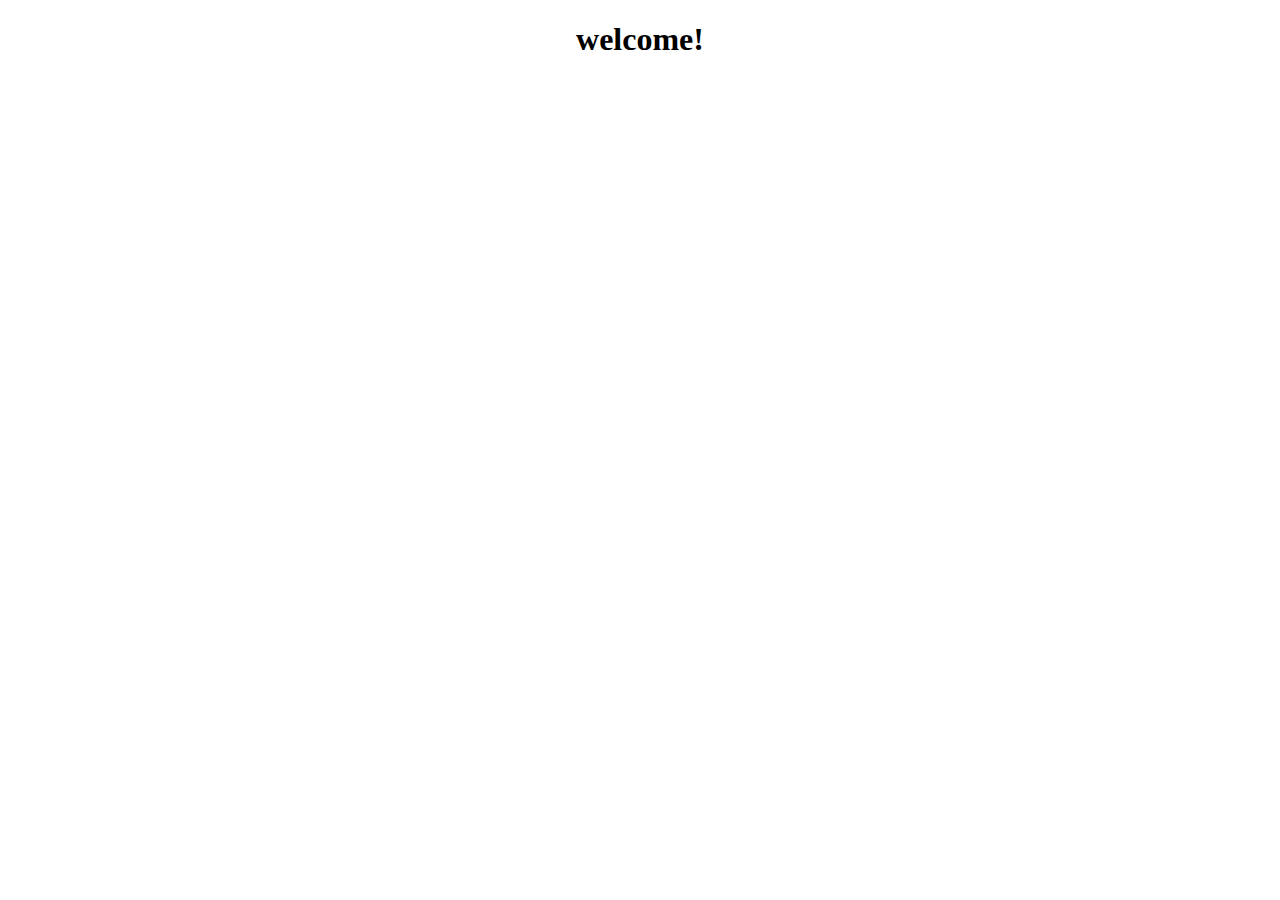
==== index.html @ 5ffbfc88 "first commit" ====
<!DOCTYPE html>
<html lang="ko">
<head>
    <meta charset="UTF-8">
    <meta name="viewport" content="width=device-width, initial-scale=1.0">
    <link rel="stylesheet" href="index.css">
    <title>DaeHo's portpolio</title>
</head>
<body>
    <div class="center">
        <h1>welcome!</h1>
    </div>

    <script src="index.js">

    </script>
    
</body>
</html>
---- index.css ----
.center {
    text-align: center;
}
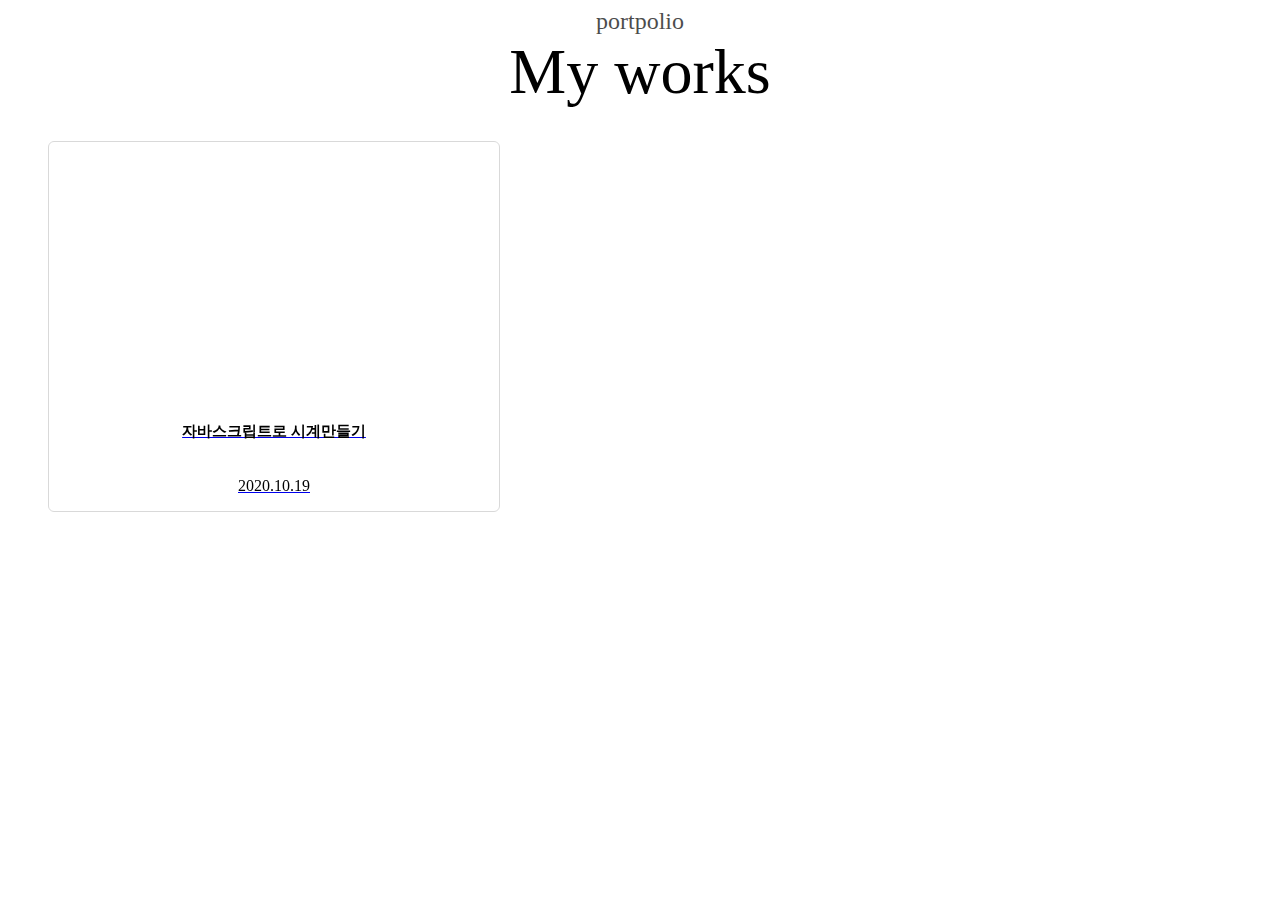
==== commit 1d0861e9: "set project box" ====
--- a/index.html
+++ b/index.html
@@ -1,19 +1,37 @@
 <!DOCTYPE html>
 <html lang="ko">
-<head>
-    <meta charset="UTF-8">
-    <meta name="viewport" content="width=device-width, initial-scale=1.0">
-    <link rel="stylesheet" href="index.css">
-    <title>DaeHo's portpolio</title>
-</head>
-<body>
-    <div class="center">
-        <h1>welcome!</h1>
-    </div>
+    <head>
+        <meta charset="UTF-8">
+        <meta name="viewport" content="width=device-width, initial-scale=1.0">
+        <title>DaeHo's portpolio</title>
+        <link rel="stylesheet" type="text/css" href="style.css">
+    </head>
+    <body>
 
-    <script src="index.js">
+        <section id="work" class="section_1">
+            <span class="section_heading is-init is-amnimation" data-animation="fade-up">
+                <div class="section_1_holder">
+                    <div class="secondary">portpolio</div>
+                    <div class="primary">My works</div>
+                </div>
+            </span>
 
-    </script>
-    
-</body>
-</html>
+            <div class="projects">
+                <ul class="project-list">
+                    <li class="project-list__item">
+                        <a href="Java script-nomadcoder/clockmain.html" target="blank">
+                            <div class="project-list__img" id="project-clock">
+
+                            </div>
+                            <div class="project-list__info">
+                                <strong class="project-list__title">자바스크립트로 시계만들기</strong>
+                            </div>
+                            <p class="project-list__date">2020.10.19</p>
+                        </a>
+                    </li>
+                </ul>
+            </div>
+        </section>
+
+    </body>
+</html>--- a/style.css
+++ b/style.css
@@ -0,0 +1,46 @@
+.section_1{
+    text-align: center;
+
+}
+
+.secondary{
+    font-size: 24px;
+    opacity: .7;
+}
+
+.primary{
+font-size: 64px;
+padding-bottom: .25em;
+position: relative;
+}
+
+.project-list__img{
+    display: block;
+    width: 450px;
+    height: 260px;
+    background-size: cover;
+    background-position: 50%;
+}
+#project-clock{
+    background-image: url(https://images.unsplash.com/photo-1563861826100-9cb868fdbe1c?ixlib=rb-1.2.1&auto=format&fit=crop&w=1050&q=80);
+}
+
+.project-list__item{
+
+    position: fixed;
+    border: solid 1px #d9d9d9;
+    border-radius: 6px;
+    overflow: hidden;
+    transition:transform 3s;
+    
+}
+
+.project-list__info{
+    padding: 20px;
+    font-size: 15px;
+    color: black;
+}
+
+.project-list__date{
+    color: black;
+}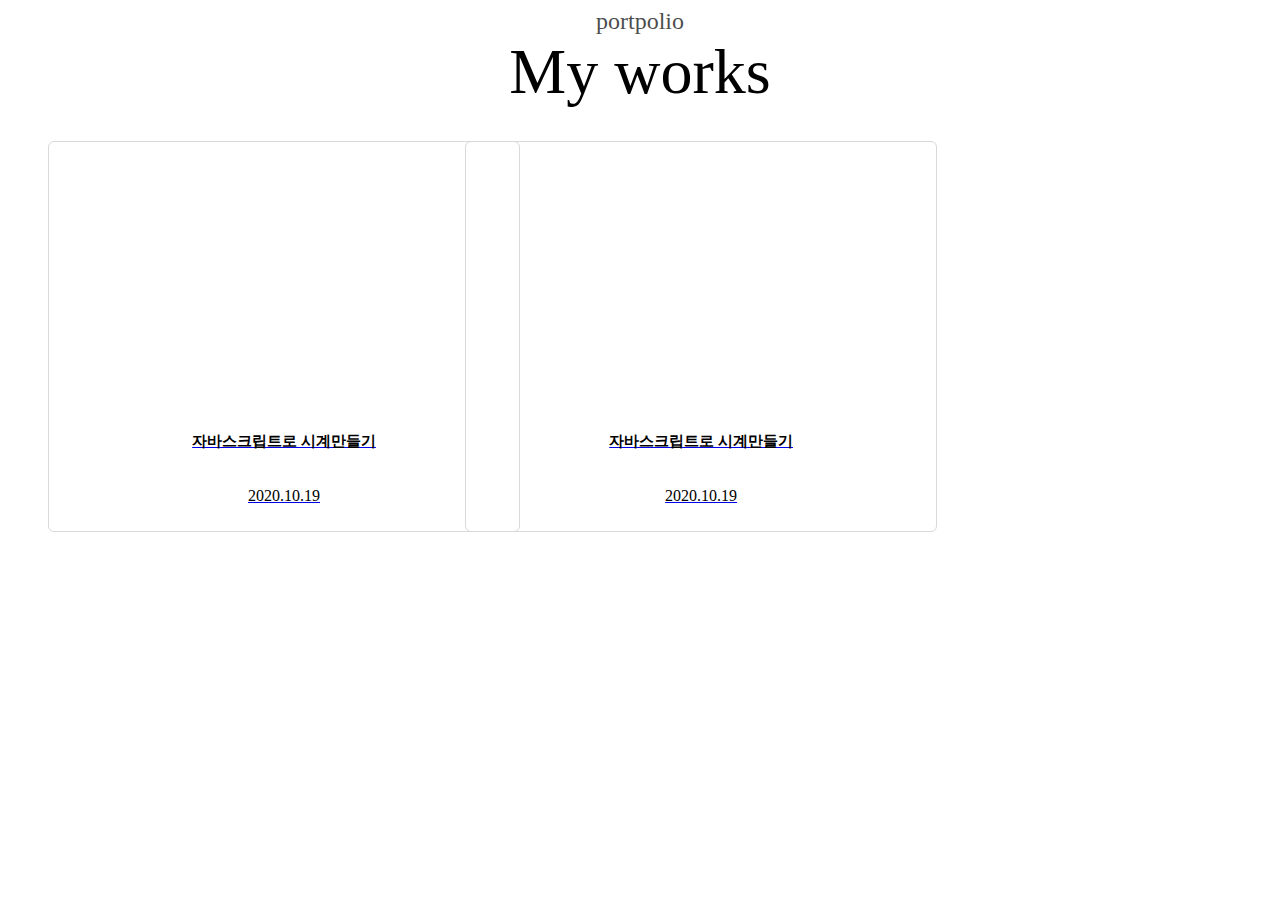
==== commit a08b971e: "프로젝트 옆으로 배열" ====
--- a/index.html
+++ b/index.html
@@ -9,14 +9,14 @@
     <body>
 
         <section id="work" class="section_1">
-            <span class="section_heading is-init is-amnimation" data-animation="fade-up">
+            <span class="section_heading is-init is-amnimation" data-animation="fade-up"> <!-- 제목 -->
                 <div class="section_1_holder">
                     <div class="secondary">portpolio</div>
                     <div class="primary">My works</div>
                 </div>
             </span>
 
-            <div class="projects">
+            <div class="projects" id="project-1"> <!-- 프로젝트 1 자바 스크립트 (노마드 코더)-->
                 <ul class="project-list">
                     <li class="project-list__item">
                         <a href="Java script-nomadcoder/clockmain.html" target="blank">
@@ -31,7 +31,25 @@
                     </li>
                 </ul>
             </div>
+            <div class="projects" id="project-1"> <!-- 프로젝트 1 자바 스크립트 (노마드 코더)-->
+                <ul class="project-list">
+                    <li class="project-list__item">
+                        <a href="Java script-nomadcoder/clockmain.html" target="blank">
+                            <div class="project-list__img" id="project-clock">
+
+                            </div>
+                            <div class="project-list__info">
+                                <strong class="project-list__title">자바스크립트로 시계만들기</strong>
+                            </div>
+                            <p class="project-list__date">2020.10.19</p>
+                        </a>
+                    </li>
+                </ul>
+            </div>
+            
         </section>
+        
 
     </body>
-</html>+</html>
+
--- a/style.css
+++ b/style.css
@@ -24,14 +24,18 @@
 #project-clock{
     background-image: url(https://images.unsplash.com/photo-1563861826100-9cb868fdbe1c?ixlib=rb-1.2.1&auto=format&fit=crop&w=1050&q=80);
 }
-
+.project-list{
+    position: relative;
+  
+}
 .project-list__item{
 
-    position: fixed;
+    position: relative;
     border: solid 1px #d9d9d9;
     border-radius: 6px;
     overflow: hidden;
     transition:transform 3s;
+    padding: 10px;
     
 }
 
@@ -43,4 +47,11 @@
 
 .project-list__date{
     color: black;
+}
+.projects{
+    position: relative;
+    
+    display: grid;
+    float: left;
+    width: 33%;
 }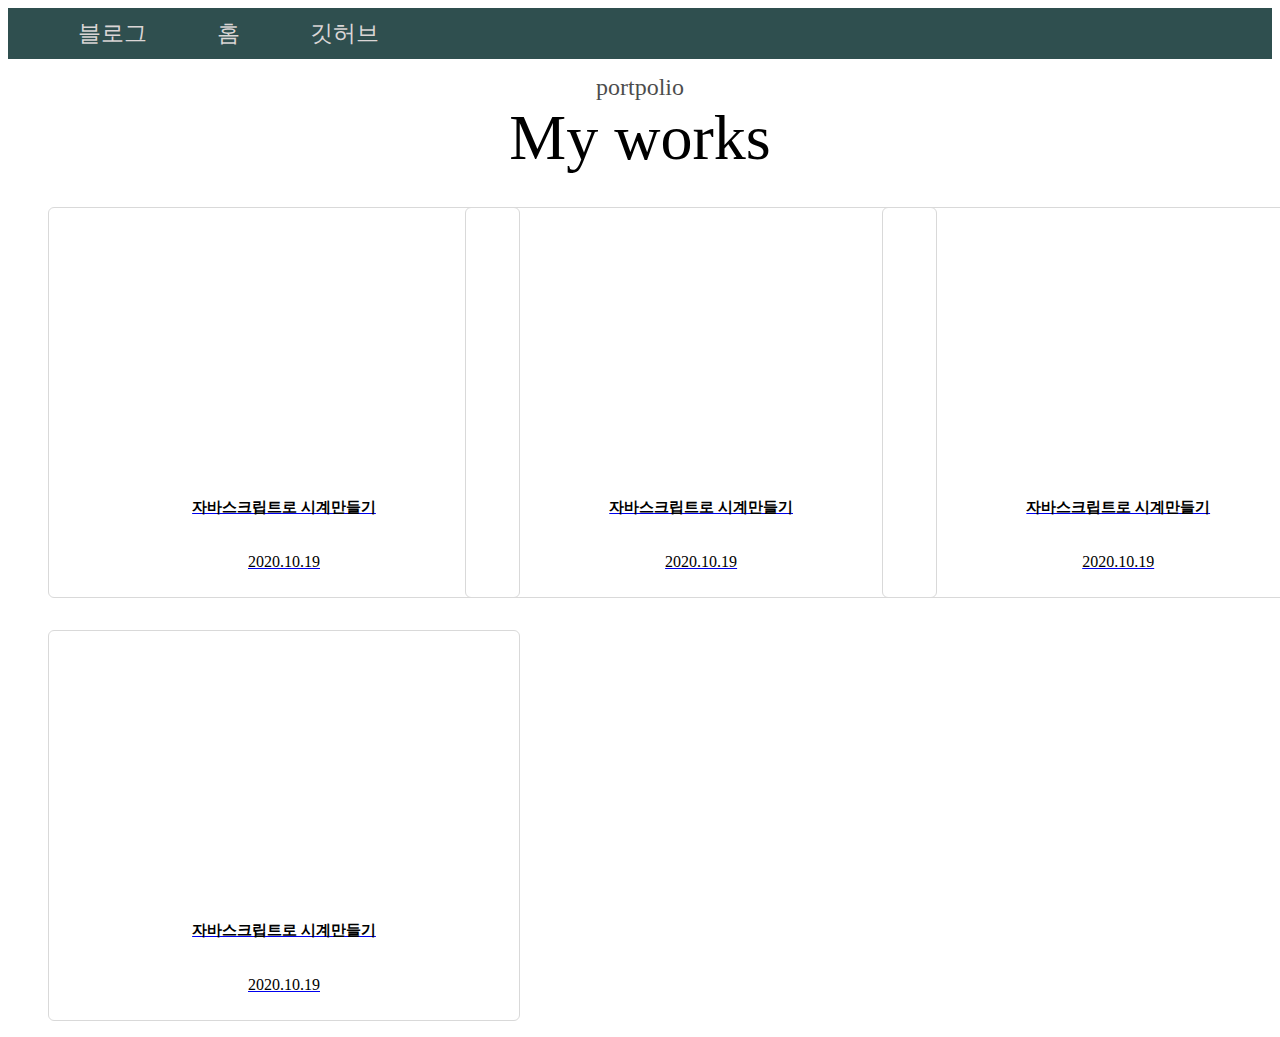
==== commit 566650a4: "add navigation var" ====
--- a/index.html
+++ b/index.html
@@ -7,12 +7,18 @@
         <link rel="stylesheet" type="text/css" href="style.css">
     </head>
     <body>
-
+        <nav class="nav_var">  <!-- 네비게이션 바  -->
+            
+                <a class="nav_var_element" href="https://deho0701.tistory.com/" >블로그</a>
+                <a class="nav_var_element" href="index.html">홈</a>
+                <a class="nav_var_element" href="https://github.com/deho0701">깃허브</a>
+        </nav>
         <section id="work" class="section_1">
             <span class="section_heading is-init is-amnimation" data-animation="fade-up"> <!-- 제목 -->
                 <div class="section_1_holder">
                     <div class="secondary">portpolio</div>
                     <div class="primary">My works</div>
+                
                 </div>
             </span>
 
@@ -46,7 +52,36 @@
                     </li>
                 </ul>
             </div>
-            
+            <div class="projects" id="project-1"> <!-- 프로젝트 1 자바 스크립트 (노마드 코더)-->
+                <ul class="project-list">
+                    <li class="project-list__item">
+                        <a href="Java script-nomadcoder/clockmain.html" target="blank">
+                            <div class="project-list__img" id="project-clock">
+
+                            </div>
+                            <div class="project-list__info">
+                                <strong class="project-list__title">자바스크립트로 시계만들기</strong>
+                            </div>
+                            <p class="project-list__date">2020.10.19</p>
+                        </a>
+                    </li>
+                </ul>
+            </div>
+            <div class="projects" id="project-1"> <!-- 프로젝트 1 자바 스크립트 (노마드 코더)-->
+                <ul class="project-list">
+                    <li class="project-list__item">
+                        <a href="Java script-nomadcoder/clockmain.html" target="blank">
+                            <div class="project-list__img" id="project-clock">
+
+                            </div>
+                            <div class="project-list__info">
+                                <strong class="project-list__title">자바스크립트로 시계만들기</strong>
+                            </div>
+                            <p class="project-list__date">2020.10.19</p>
+                        </a>
+                    </li>
+                </ul>
+            </div>
         </section>
         
 
--- a/style.css
+++ b/style.css
@@ -3,6 +3,21 @@
 
 }
 
+.nav_var{
+    margin: 0;
+    display: flex;
+    flex-direction: row;
+    background-color: darkslategray;
+    margin-bottom: 15px;
+}
+.nav_var_element{
+    margin-left:70px;
+    font-size: 1.8vw;
+    color: #fcf0f0d7;
+    text-decoration: none;
+    padding-bottom: 10px;
+    padding-top: 10px;
+}   
 .secondary{
     font-size: 24px;
     opacity: .7;
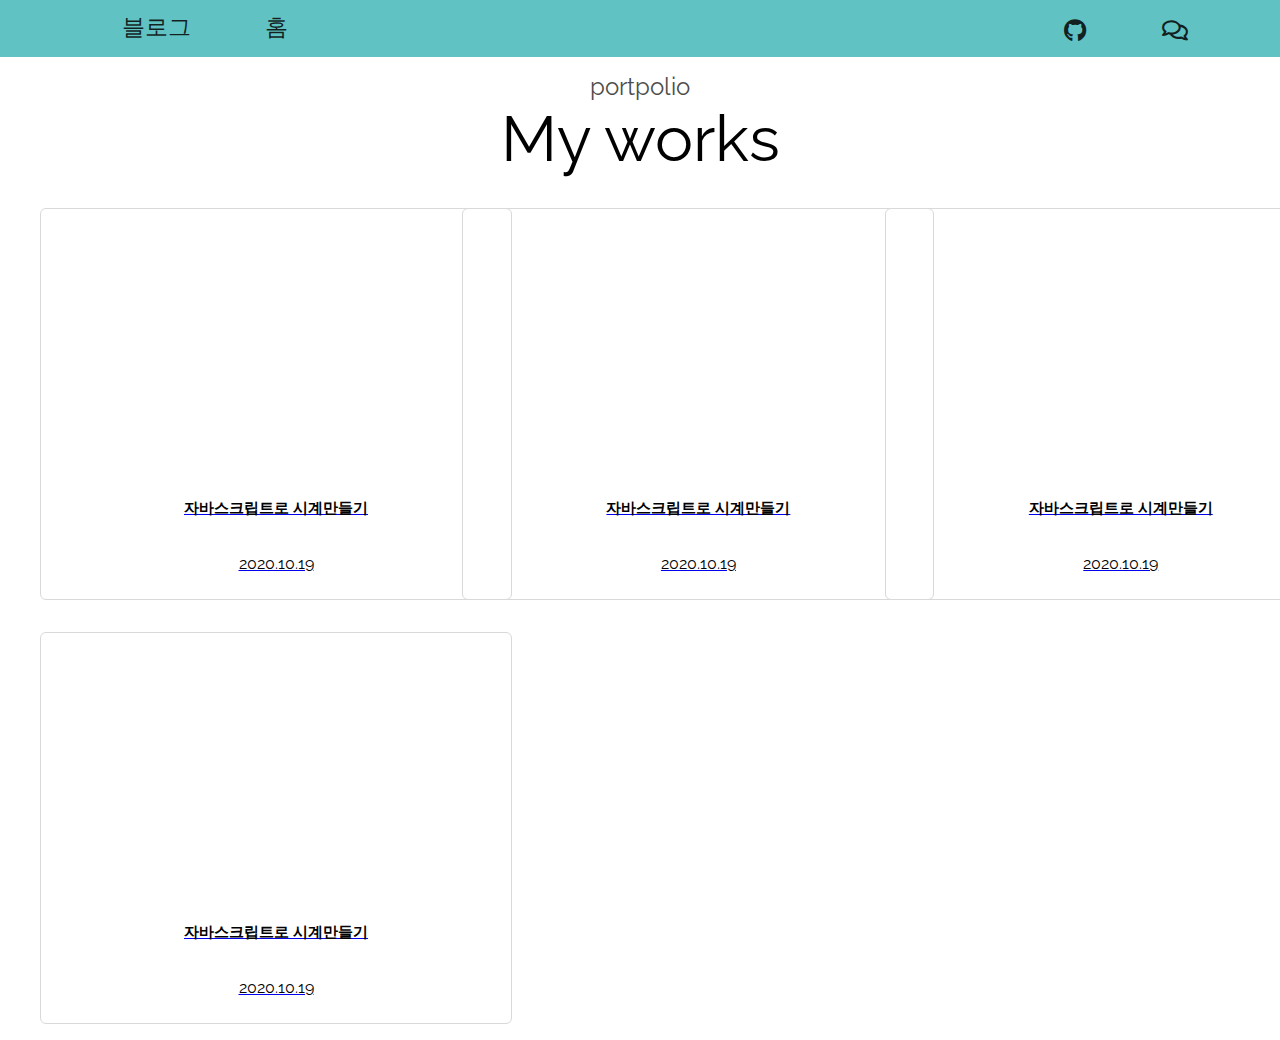
==== commit 7fe37e50: "투두리스트 초기버전" ====
--- a/index.html
+++ b/index.html
@@ -5,30 +5,44 @@
         <meta name="viewport" content="width=device-width, initial-scale=1.0">
         <title>DaeHo's portpolio</title>
         <link rel="stylesheet" type="text/css" href="style.css">
+        <link
+            rel="stylesheet"
+            href="https://cdnjs.cloudflare.com/ajax/libs/font-awesome/5.8.2/css/all.min.css"/>
+            <link rel="preconnect" href="https://fonts.gstatic.com">
+            <link href="https://fonts.googleapis.com/css2?family=Raleway:ital,wght@0,100;0,500;0,600;1,100;1,500&display=swap" rel="stylesheet">
     </head>
     <body>
-        <nav class="nav_var">  <!-- 네비게이션 바  -->
-            
-                <a class="nav_var_element" href="https://deho0701.tistory.com/" >블로그</a>
+        <nav class="nav_var">
+            <!-- 네비게이션 바 -->
+            <div class="nav_text">
+                <a class="nav_var_element" href="https://deho0701.tistory.com/">블로그</a>
                 <a class="nav_var_element" href="index.html">홈</a>
-                <a class="nav_var_element" href="https://github.com/deho0701">깃허브</a>
+            </div>
+            <div class="nav_icon">
+                <a class="nav_var_element"  href="https://github.com/deho0701">
+                    <i class="fab fa-github" id="github"></i>
+                </a>
+                <a class="nav_var_element" href="https://open.kakao.com/o/sgEGItIc">
+                    <i class="far fa-comments"></i>
+                </a>
+            </div>
         </nav>
         <section id="work" class="section_1">
-            <span class="section_heading is-init is-amnimation" data-animation="fade-up"> <!-- 제목 -->
+            <span class="section_heading is-init is-amnimation" data-animation="fade-up">
+                <!-- 제목 -->
                 <div class="section_1_holder">
                     <div class="secondary">portpolio</div>
                     <div class="primary">My works</div>
-                
+
                 </div>
             </span>
 
-            <div class="projects" id="project-1"> <!-- 프로젝트 1 자바 스크립트 (노마드 코더)-->
+            <div class="projects" id="project-1">
+                <!-- 프로젝트 1 자바 스크립트 (노마드 코더)-->
                 <ul class="project-list">
                     <li class="project-list__item">
                         <a href="Java script-nomadcoder/clockmain.html" target="blank">
-                            <div class="project-list__img" id="project-clock">
-
-                            </div>
+                            <div class="project-list__img" id="project-clock"></div>
                             <div class="project-list__info">
                                 <strong class="project-list__title">자바스크립트로 시계만들기</strong>
                             </div>
@@ -37,13 +51,12 @@
                     </li>
                 </ul>
             </div>
-            <div class="projects" id="project-1"> <!-- 프로젝트 1 자바 스크립트 (노마드 코더)-->
+            <div class="projects" id="project-1">
+                <!-- 프로젝트 1 자바 스크립트 (노마드 코더)-->
                 <ul class="project-list">
                     <li class="project-list__item">
                         <a href="Java script-nomadcoder/clockmain.html" target="blank">
-                            <div class="project-list__img" id="project-clock">
-
-                            </div>
+                            <div class="project-list__img" id="project-clock"></div>
                             <div class="project-list__info">
                                 <strong class="project-list__title">자바스크립트로 시계만들기</strong>
                             </div>
@@ -52,13 +65,12 @@
                     </li>
                 </ul>
             </div>
-            <div class="projects" id="project-1"> <!-- 프로젝트 1 자바 스크립트 (노마드 코더)-->
+            <div class="projects" id="project-1">
+                <!-- 프로젝트 1 자바 스크립트 (노마드 코더)-->
                 <ul class="project-list">
                     <li class="project-list__item">
                         <a href="Java script-nomadcoder/clockmain.html" target="blank">
-                            <div class="project-list__img" id="project-clock">
-
-                            </div>
+                            <div class="project-list__img" id="project-clock"></div>
                             <div class="project-list__info">
                                 <strong class="project-list__title">자바스크립트로 시계만들기</strong>
                             </div>
@@ -67,13 +79,12 @@
                     </li>
                 </ul>
             </div>
-            <div class="projects" id="project-1"> <!-- 프로젝트 1 자바 스크립트 (노마드 코더)-->
+            <div class="projects" id="project-1">
+                <!-- 프로젝트 1 자바 스크립트 (노마드 코더)-->
                 <ul class="project-list">
                     <li class="project-list__item">
                         <a href="Java script-nomadcoder/clockmain.html" target="blank">
-                            <div class="project-list__img" id="project-clock">
-
-                            </div>
+                            <div class="project-list__img" id="project-clock"></div>
                             <div class="project-list__info">
                                 <strong class="project-list__title">자바스크립트로 시계만들기</strong>
                             </div>
@@ -83,8 +94,6 @@
                 </ul>
             </div>
         </section>
-        
 
     </body>
-</html>
-
+</html>--- a/style.css
+++ b/style.css
@@ -1,22 +1,41 @@
+body{
+    margin: 0;
+    font-family: 'Raleway', sans-serif;
+}
 .section_1{
     text-align: center;
 
 }
-
+.nav_icon{
+    color:rgb(62,39,35);
+    font-size: 25px;
+    align-items: center;
+    margin-right: 80px;
+    margin-top: 3px;
+}
+.nav_text{
+    margin-left: 40px;
+}
+.nav_text a:hover{
+    background-color:  rgba(255, 255, 255, 0.952);
+    border-radius: 5px;
+}
 .nav_var{
+    justify-content: space-between;
+    padding: 12px;
     margin: 0;
     display: flex;
     flex-direction: row;
-    background-color: darkslategray;
+    background-color: rgb(96, 194, 194);
     margin-bottom: 15px;
 }
 .nav_var_element{
     margin-left:70px;
     font-size: 1.8vw;
-    color: #fcf0f0d7;
+    color: #050202d7;
     text-decoration: none;
-    padding-bottom: 10px;
-    padding-top: 10px;
+    padding-bottom: 15px;
+    padding-top: 15px;
 }   
 .secondary{
     font-size: 24px;
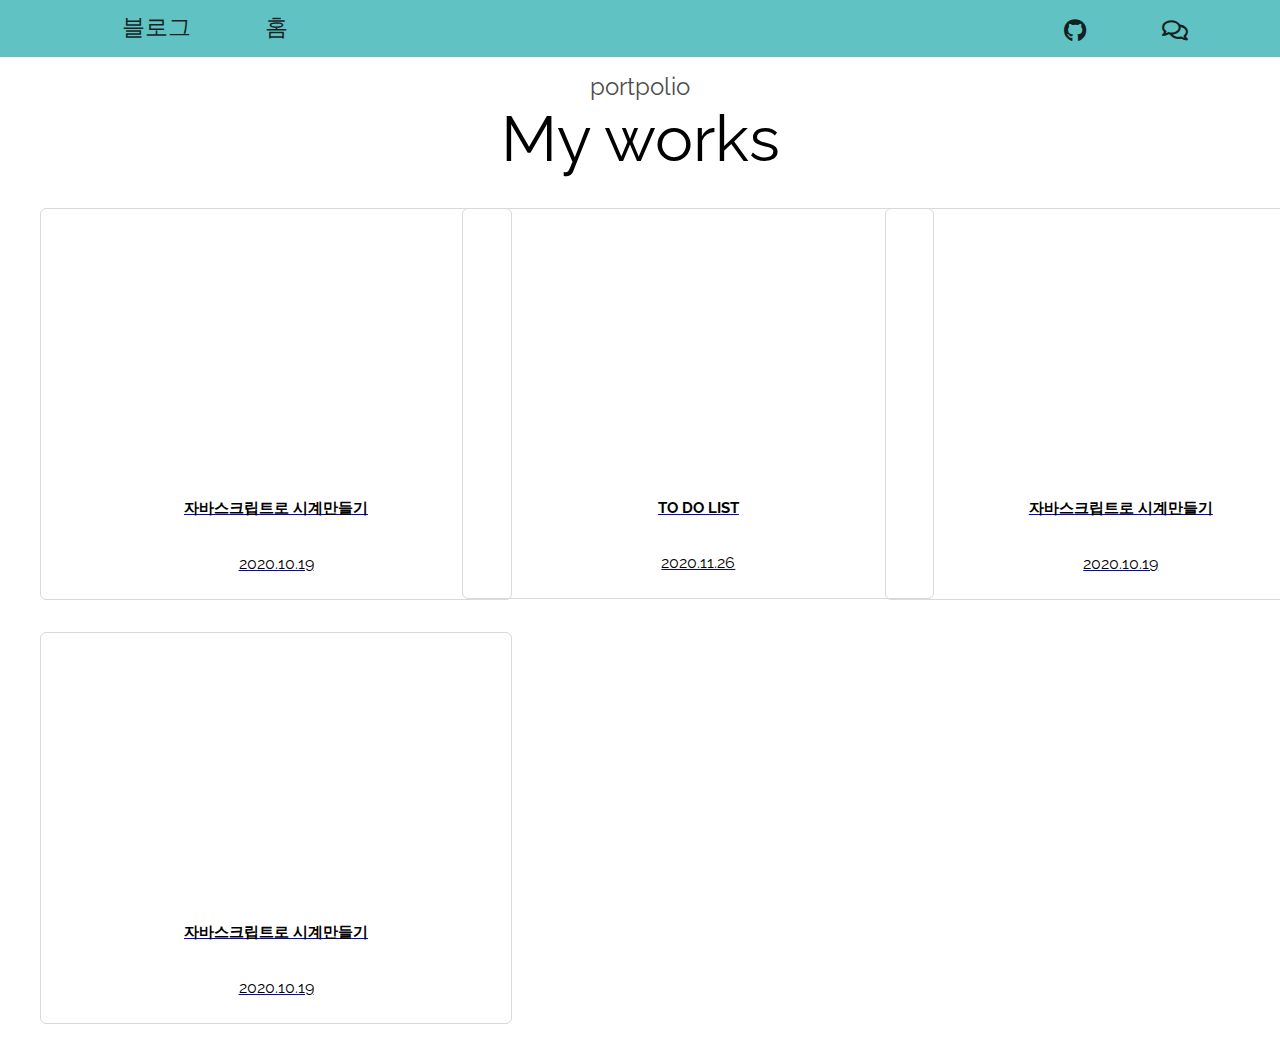
==== commit d361a916: "체크버튼 추가/9개이상 못넘어가게 제한/입력창 디자인/추가로 체크했을떄 흐려지게 해야함" ====
--- a/index.html
+++ b/index.html
@@ -52,15 +52,15 @@
                 </ul>
             </div>
             <div class="projects" id="project-1">
-                <!-- 프로젝트 1 자바 스크립트 (노마드 코더)-->
+                <!-- 프로젝트 2 투두리스트-->
                 <ul class="project-list">
                     <li class="project-list__item">
-                        <a href="Java script-nomadcoder/clockmain.html" target="blank">
+                        <a href="To Do List/ToDoMain.html" target="blank">
                             <div class="project-list__img" id="project-clock"></div>
                             <div class="project-list__info">
-                                <strong class="project-list__title">자바스크립트로 시계만들기</strong>
+                                <strong class="project-list__title">TO DO LIST</strong>
                             </div>
-                            <p class="project-list__date">2020.10.19</p>
+                            <p class="project-list__date">2020.11.26</p>
                         </a>
                     </li>
                 </ul>
